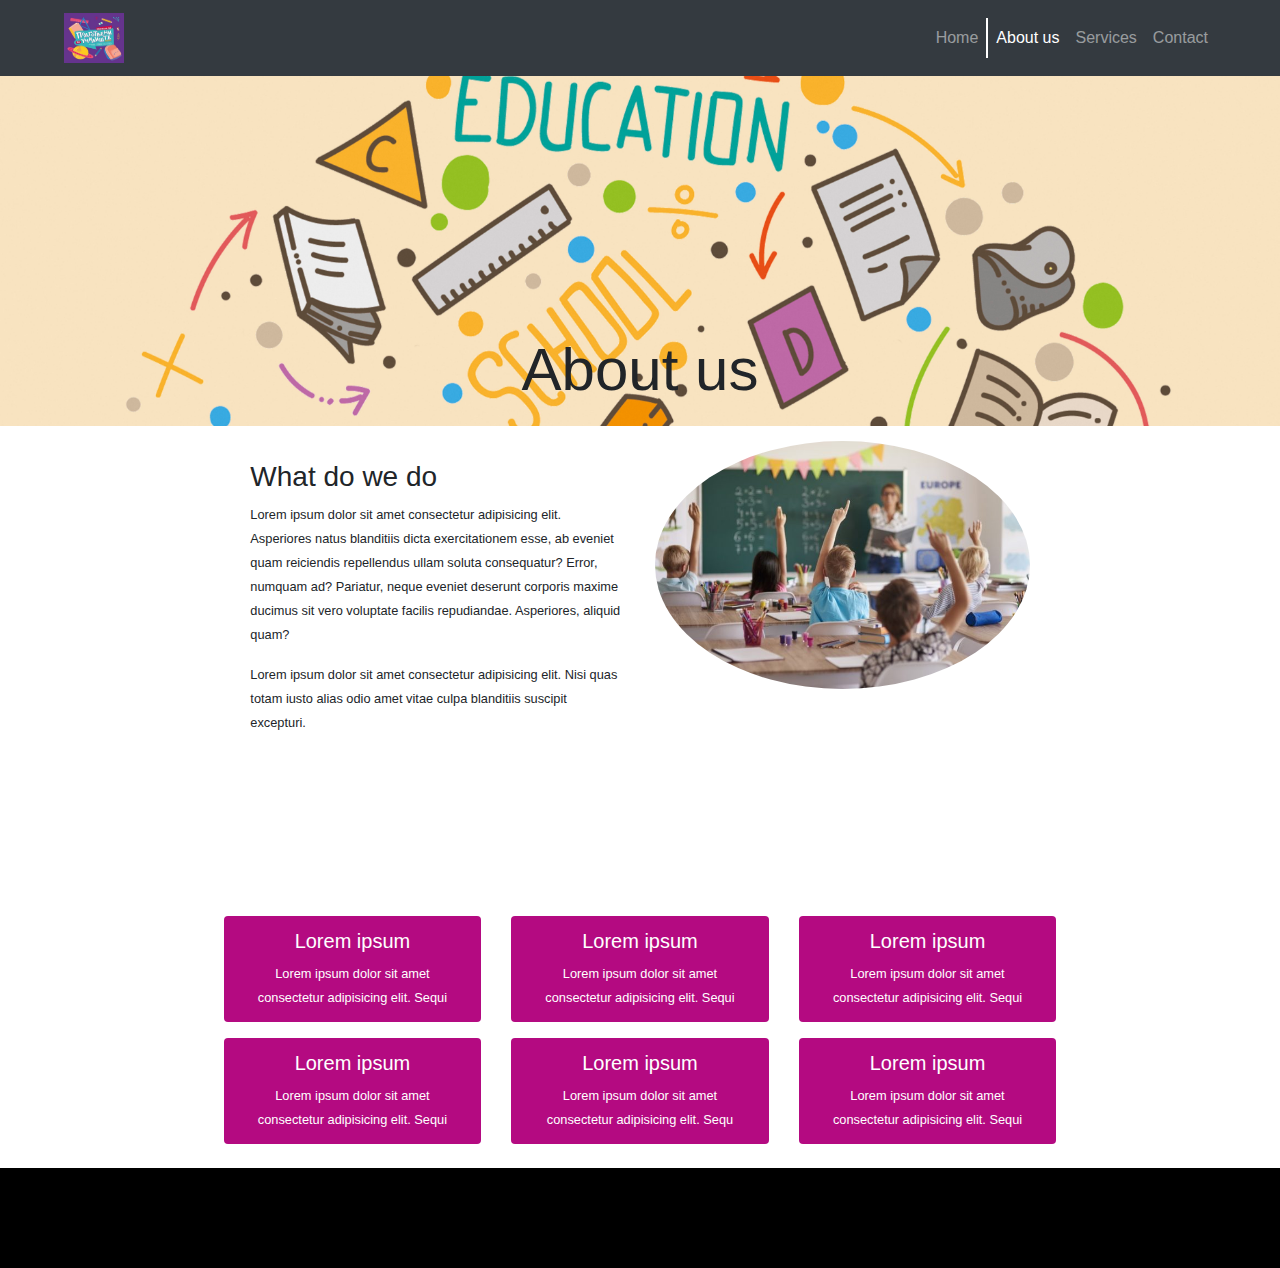
==== aboutus.html @ 2b75426c "Add files via upload" ====
<!doctype html>
<html lang="en">

<head>
    <link rel="stylesheet" href="https://cdnjs.cloudflare.com/ajax/libs/font-awesome/6.1.1/css/all.min.css"
        integrity="sha512-KfkfwYDsLkIlwQp6LFnl8zNdLGxu9YAA1QvwINks4PhcElQSvqcyVLLD9aMhXd13uQjoXtEKNosOWaZqXgel0g=="
        crossorigin="anonymous" referrerpolicy="no-referrer" />
    
    <meta charset="utf-8">
    <meta name="viewport" content="width=device-width, initial-scale=1, shrink-to-fit=no">

   
    <link rel="stylesheet" href="https://stackpath.bootstrapcdn.com/bootstrap/4.4.1/css/bootstrap.min.css"
        integrity="sha384-Vkoo8x4CGsO3+Hhxv8T/Q5PaXtkKtu6ug5TOeNV6gBiFeWPGFN9MuhOf23Q9Ifjh" crossorigin="anonymous">
    <link rel="stylesheet" href="style.css">
    <title>Seminarska</title>
</head>

<body data-spy="scroll" data-target=".navbar" data-offset="0" class="position-relative">
    <nav class="navbar navbar-dark bg-dark navbar-expand-md ">
        <a class="navbar-brand text-uppercase pl-5" href="index.html">
            <img src="./Images/logo.png" width="60px" height="50px">
        </a>
        <button class="navbar-toggler" type="button" data-toggle="collapse" data-target="#navbarNav,
    scrollspy" aria-control="navbarNav" aria-expanded="false" aria-label="Toggle navigation">
            <span class="navbar-toggler-icon"></span>
        </button>
      

        <div class="collapse navbar-collapse justify-content-end scrollspy " id="navbarNav">
            <ul class="navbar-nav ml-auto pr-5">
                <li class="nav-item"><a href="index.html" class="nav-link">Home</a></li>
                <li class="nav-item active"><a href="aboutus.html" class="nav-link">About us</a></li>
                <li class="nav-item"><a href="services.html" class="nav-link">Services</a></li>
                <li class="nav-item"><a href="contactus.html" class="nav-link">Contact</a></li>
            </ul>
        </div>
    </nav>
    <div class="row">
        <div class="col-12 ">
            <div class=" backabout fixed  align-items-center  d-lg-block text-justify text-center p-2">
                <h3 class="text-blue m-250 text-cupitalize font">About us</h3>
            </div>
        </div>
    </div>


    <div class="row bott p-5">
        <div class="col-12  col-md-12 col-lg-8 offset-lg-2 ">
            <div class="row">
                <div  class="col-12  col-md-6 col-lg-6 d-flex justify-content-center align-items-left flex-column  text-md-left">
                      <h3 class="pt-5 mt-5">What do we do</h3>
                    <p><small>Lorem ipsum dolor sit amet consectetur adipisicing elit. Asperiores natus blanditiis dicta
                            exercitationem esse, ab eveniet quam reiciendis repellendus ullam soluta consequatur? Error,
                            numquam ad? Pariatur, neque eveniet deserunt corporis maxime ducimus sit vero voluptate
                            facilis
                            repudiandae. Asperiores, aliquid quam?
                        </small></p>
                    <p><small>Lorem ipsum dolor sit amet consectetur adipisicing elit. Nisi quas totam iusto alias odio
                            amet vitae culpa blanditiis suscipit excepturi.</small></p>
                </div>
                <div
                    class="col-12  col-md-6 col-lg-6 mt-3 d-flex justify-content-center align-items-center flex-column  text-md-center">
                    <img class="img1 w-100 rounded-circle d-none d-md-block v-100" src="./Images/sk1.jpg" alt="">
                </div>
            </div>
        </div>
    </div>





    <div class="row p-2">
        <div class="col-12 col-md-12 col-lg-8 offset-lg-2 ">
            <div class="row">
                <div class="col-12 col-md-4 col-lg-4 d-flex justify-content-center flex-column py-50">
                    <div class="alert alert-red text-center" role="alert">
                        <i class="fa-regular fa-building  fa-2x pb-2"></i>
                        <h5 class="alert-heading">Lorem ipsum</h5>
                        <small>Lorem ipsum dolor sit amet consectetur adipisicing elit. Sequi</small>
                    </div>

                </div>
                <div class="col-md-4 col-lg-4 d-flex justify-content-center flex-column py-50">
                    <div class="alert alert-red text-center" role="alert">
                        <i class="fa-solid fa-bullhorn  fa-2x pb-2"></i>
                        <h5 class="alert-heading">Lorem ipsum</h5>
                        <small>Lorem ipsum dolor sit amet consectetur adipisicing elit. Sequi</small>
                    </div>

                </div>
                <div class="col-md-4 col-lg-4 d-flex justify-content-center flex-column py-50">
                    <div class="alert alert-red text-center" role="alert">
                        <i class="fa-regular fa-comments  fa-2x pb-2"></i>
                        <h5 class="alert-heading">Lorem ipsum</h5>
                        <small>Lorem ipsum dolor sit amet consectetur adipisicing elit. Sequi</small>
                    </div>
                </div>
            </div>
            <div class="row">
                <div class="col-12 col-md-4 col-lg-4  d-flex justify-content-center flex-column py-50">
                    <div class="alert alert-red text-center" role="alert">
                        <i class="fa-solid fa-clock fa-2x pb-2"></i>
                        <h5 class="alert-heading">Lorem ipsum</h5>
                        <small>Lorem ipsum dolor sit amet consectetur adipisicing elit. Sequi</small>
                    </div>

                </div>
                <div class="col-md-4 col-lg-4  d-flex justify-content-center flex-column py-50">
                    <div class="alert alert-red text-center" role="alert">
                        <i class="fa-solid fa-closed-captioning fa-2x pb-2"></i>
                        <h5 class="alert-heading">Lorem ipsum</h5>
                        <small>Lorem ipsum dolor sit amet consectetur adipisicing elit. Sequ</small>
                    </div>

                </div>
                <div class="col-md-4 col-lg-4  d-flex justify-content-center flex-column py-50">
                    <div class="alert alert-red text-center" role="alert">
                        <i class="fa-solid fa-mug-saucer  fa-2x pb-2"></i>
                        <h5 class="alert-heading">Lorem ipsum</h5>
                        <small>Lorem ipsum dolor sit amet consectetur adipisicing elit. Sequi</small>
                    </div>
                </div>
            </div>
        </div>
    </div>

    <footer>
        <div id="black1" class="back1 p-3 text-center text-white"> 
            <a href="fa-brands fa-facebook-f"><i class="fa-brands fa-facebook-f"></i>
            <a href="fa-brands fa-instagram"><i class="fa-brands fa-instagram"></i>
            <a href="fa-brands fa-linkedin-in"><i class="fa-brands fa-linkedin-in"></i>
            <a href="fa-solid fa-envelope"><i class="fa-solid fa-envelope"></i>
            <a href="fa-solid fa-lock"><i class="fa-solid fa-lock"></i>
            <a href="fa-solid fa-paper-plane"> <i class="fa-solid fa-paper-plane"></i>
            <div class="back1 pr-3 text-right text-white"></div>
        </div>
    </footer>

</body>

</html>
---- style.css ----
body{
    box-sizing: border-box;
}
.backgrimg{
  
    background-repeat: no-repeat;
    background-size: cover;
    background-position: center;
    height: 550px;
}
li a:hover{
    color:white !important;
}
.active{
    color: white;
    border-left: solid 2px white;
}
#black1{
    background-color: black;
    height: 100px;
}
#black1 i{
   margin:20px;
   background-position: center;
}

.back1{
    background-color: black;
}
.back2{
    background-color: rgb(70, 69, 69);
}
.backabout{
    background-image: url(./Images/rr1.jpg);
     background-repeat: no-repeat;
     background-size: cover;
     background-position:top;
     background-attachment: fixed;
     height: 350px;
 }
 .backcontact{
    background-image: url(./Images/rr1.jpg);
    opacity: 0.7;
     background-repeat: no-repeat;
     background-size: cover;
     background-position:top;
     background-attachment: fixed;
     height: 550px;
 }
.img1{
   background-repeat: no-repeat;
   background-size: cover;
   background-position:top;
   
    }
    .imgabout{
        background-repeat: no-repeat;
        background-size: cover;
        background-position:top;
        position: relative;
    
         }
.img2{
    background-repeat: no-repeat;
    background-size: cover;
    background-position:top;
    width: 350px;
    height: 350px;
}
.img3{
    background-repeat: no-repeat;
    background-size: cover;
    background-position:top;
    width: 100%;
    height: 250px;
}
.width1{
    width: 100%;
}
.btnwidth{
    width: 150px;
    
}

.m-250{
    margin-top:  250px;
    font-size:60px;
    
}
.b-200{
    bottom: 200px;
}
.b-350{
    bottom: 350px;
}
.pr{
    padding-right: 180px;
}
.pl{
    padding-left: 180px;
}

.alert-red{
    background-color: rgb(180, 10, 129);
    color:white;
    text-align: left;
}
.bott{
    position: relative;
    bottom:110px;
}
.color1{
    background-color: gray;
}

.gallery img{
    width: 100%;
    cursor:pointer;
}
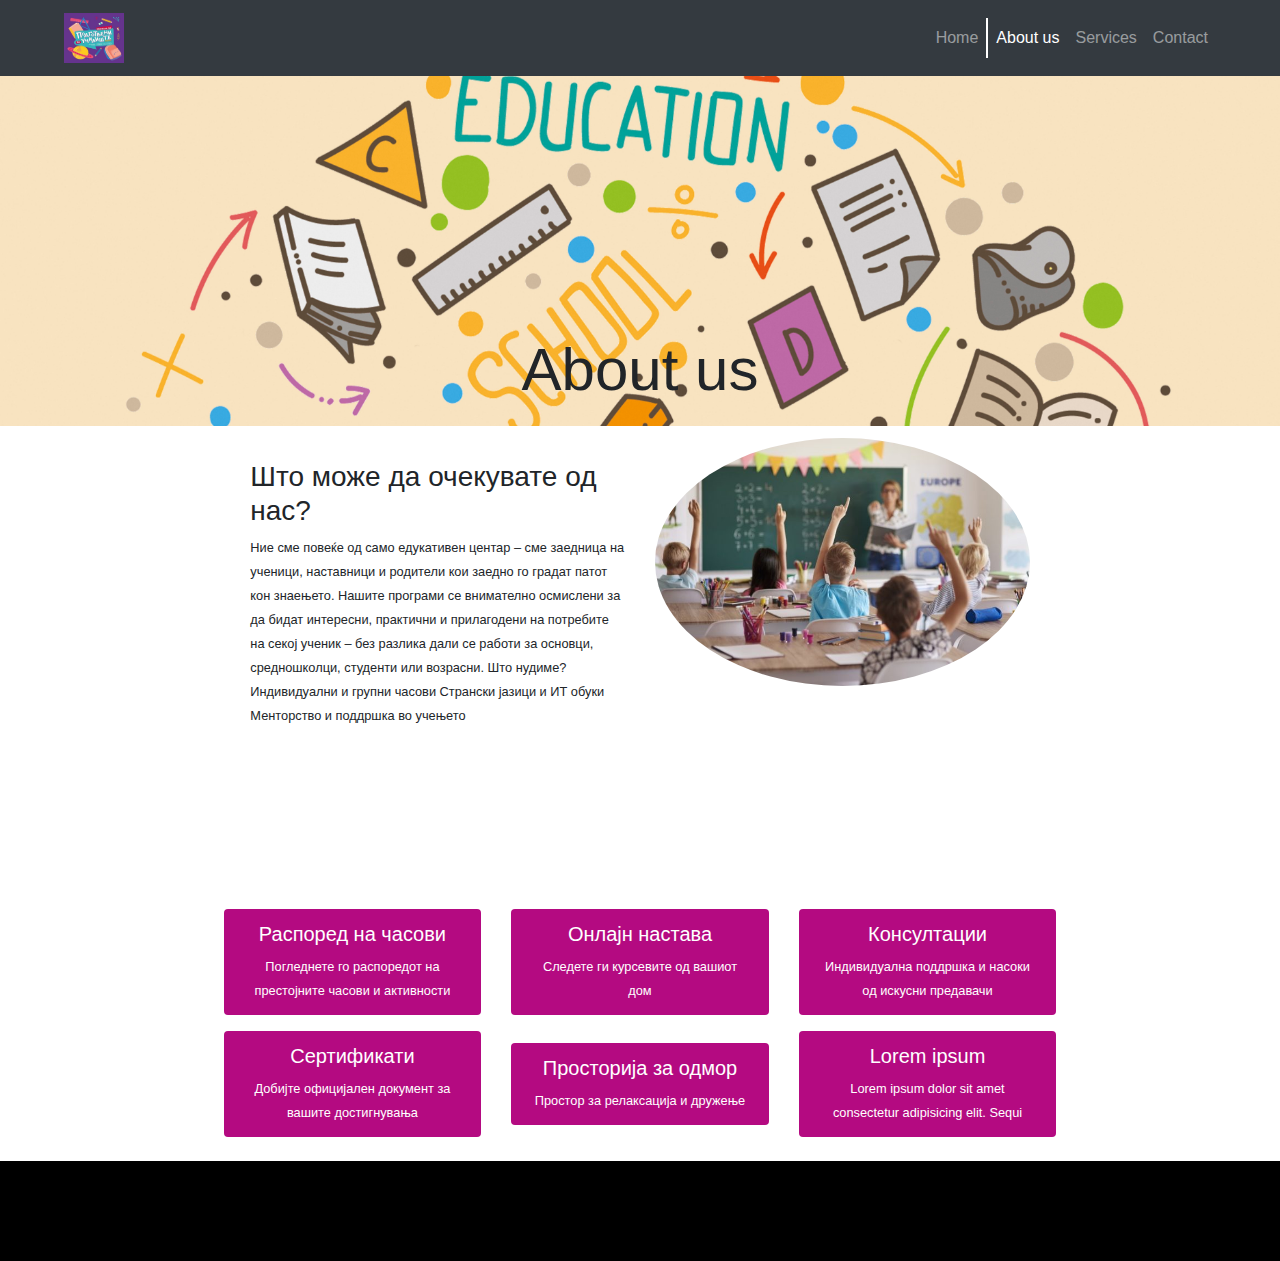
==== commit ad2aefc8: "Update aboutus.html" ====
--- a/aboutus.html
+++ b/aboutus.html
@@ -49,15 +49,17 @@
         <div class="col-12  col-md-12 col-lg-8 offset-lg-2 ">
             <div class="row">
                 <div  class="col-12  col-md-6 col-lg-6 d-flex justify-content-center align-items-left flex-column  text-md-left">
-                      <h3 class="pt-5 mt-5">What do we do</h3>
-                    <p><small>Lorem ipsum dolor sit amet consectetur adipisicing elit. Asperiores natus blanditiis dicta
-                            exercitationem esse, ab eveniet quam reiciendis repellendus ullam soluta consequatur? Error,
-                            numquam ad? Pariatur, neque eveniet deserunt corporis maxime ducimus sit vero voluptate
-                            facilis
-                            repudiandae. Asperiores, aliquid quam?
+                      <h3 class="pt-5 mt-5">Што може да очекувате од нас?</h3>
+                    <p><small>Ние сме повеќе од само едукативен центар – сме заедница на ученици, наставници и родители кои заедно го градат патот кон знаењето. Нашите програми се внимателно осмислени за да бидат интересни, практични и прилагодени на потребите на секој ученик – без разлика дали се работи за основци, средношколци, студенти или возрасни.
+
+ Што нудиме?
+
+Индивидуални и групни часови
+
+Странски јазици и ИТ обуки
+
+Менторство и поддршка во учењето
                         </small></p>
-                    <p><small>Lorem ipsum dolor sit amet consectetur adipisicing elit. Nisi quas totam iusto alias odio
-                            amet vitae culpa blanditiis suscipit excepturi.</small></p>
                 </div>
                 <div
                     class="col-12  col-md-6 col-lg-6 mt-3 d-flex justify-content-center align-items-center flex-column  text-md-center">
@@ -77,24 +79,24 @@
                 <div class="col-12 col-md-4 col-lg-4 d-flex justify-content-center flex-column py-50">
                     <div class="alert alert-red text-center" role="alert">
                         <i class="fa-regular fa-building  fa-2x pb-2"></i>
-                        <h5 class="alert-heading">Lorem ipsum</h5>
-                        <small>Lorem ipsum dolor sit amet consectetur adipisicing elit. Sequi</small>
+                        <h5 class="alert-heading">Распоред на часови</h5>
+                        <small>Погледнете го распоредот на престојните часови и активности</small>
                     </div>
 
                 </div>
                 <div class="col-md-4 col-lg-4 d-flex justify-content-center flex-column py-50">
                     <div class="alert alert-red text-center" role="alert">
                         <i class="fa-solid fa-bullhorn  fa-2x pb-2"></i>
-                        <h5 class="alert-heading">Lorem ipsum</h5>
-                        <small>Lorem ipsum dolor sit amet consectetur adipisicing elit. Sequi</small>
+                        <h5 class="alert-heading">Онлајн настава</h5>
+                        <small>Следете ги курсевите од вашиот дом</small>
                     </div>
 
                 </div>
                 <div class="col-md-4 col-lg-4 d-flex justify-content-center flex-column py-50">
                     <div class="alert alert-red text-center" role="alert">
                         <i class="fa-regular fa-comments  fa-2x pb-2"></i>
-                        <h5 class="alert-heading">Lorem ipsum</h5>
-                        <small>Lorem ipsum dolor sit amet consectetur adipisicing elit. Sequi</small>
+                        <h5 class="alert-heading">Консултации</h5>
+                        <small>Индивидуална поддршка и насоки од искусни предавачи</small>
                     </div>
                 </div>
             </div>
@@ -102,16 +104,16 @@
                 <div class="col-12 col-md-4 col-lg-4  d-flex justify-content-center flex-column py-50">
                     <div class="alert alert-red text-center" role="alert">
                         <i class="fa-solid fa-clock fa-2x pb-2"></i>
-                        <h5 class="alert-heading">Lorem ipsum</h5>
-                        <small>Lorem ipsum dolor sit amet consectetur adipisicing elit. Sequi</small>
+                        <h5 class="alert-heading">Сертификати</h5>
+                        <small>Добијте официјален документ за вашите достигнувања</small>
                     </div>
 
                 </div>
                 <div class="col-md-4 col-lg-4  d-flex justify-content-center flex-column py-50">
                     <div class="alert alert-red text-center" role="alert">
                         <i class="fa-solid fa-closed-captioning fa-2x pb-2"></i>
-                        <h5 class="alert-heading">Lorem ipsum</h5>
-                        <small>Lorem ipsum dolor sit amet consectetur adipisicing elit. Sequ</small>
+                        <h5 class="alert-heading">Просторија за одмор</h5>
+                        <small>Простор за релаксација и дружење</small>
                     </div>
 
                 </div>
@@ -140,4 +142,4 @@
 
 </body>
 
-</html>+</html>
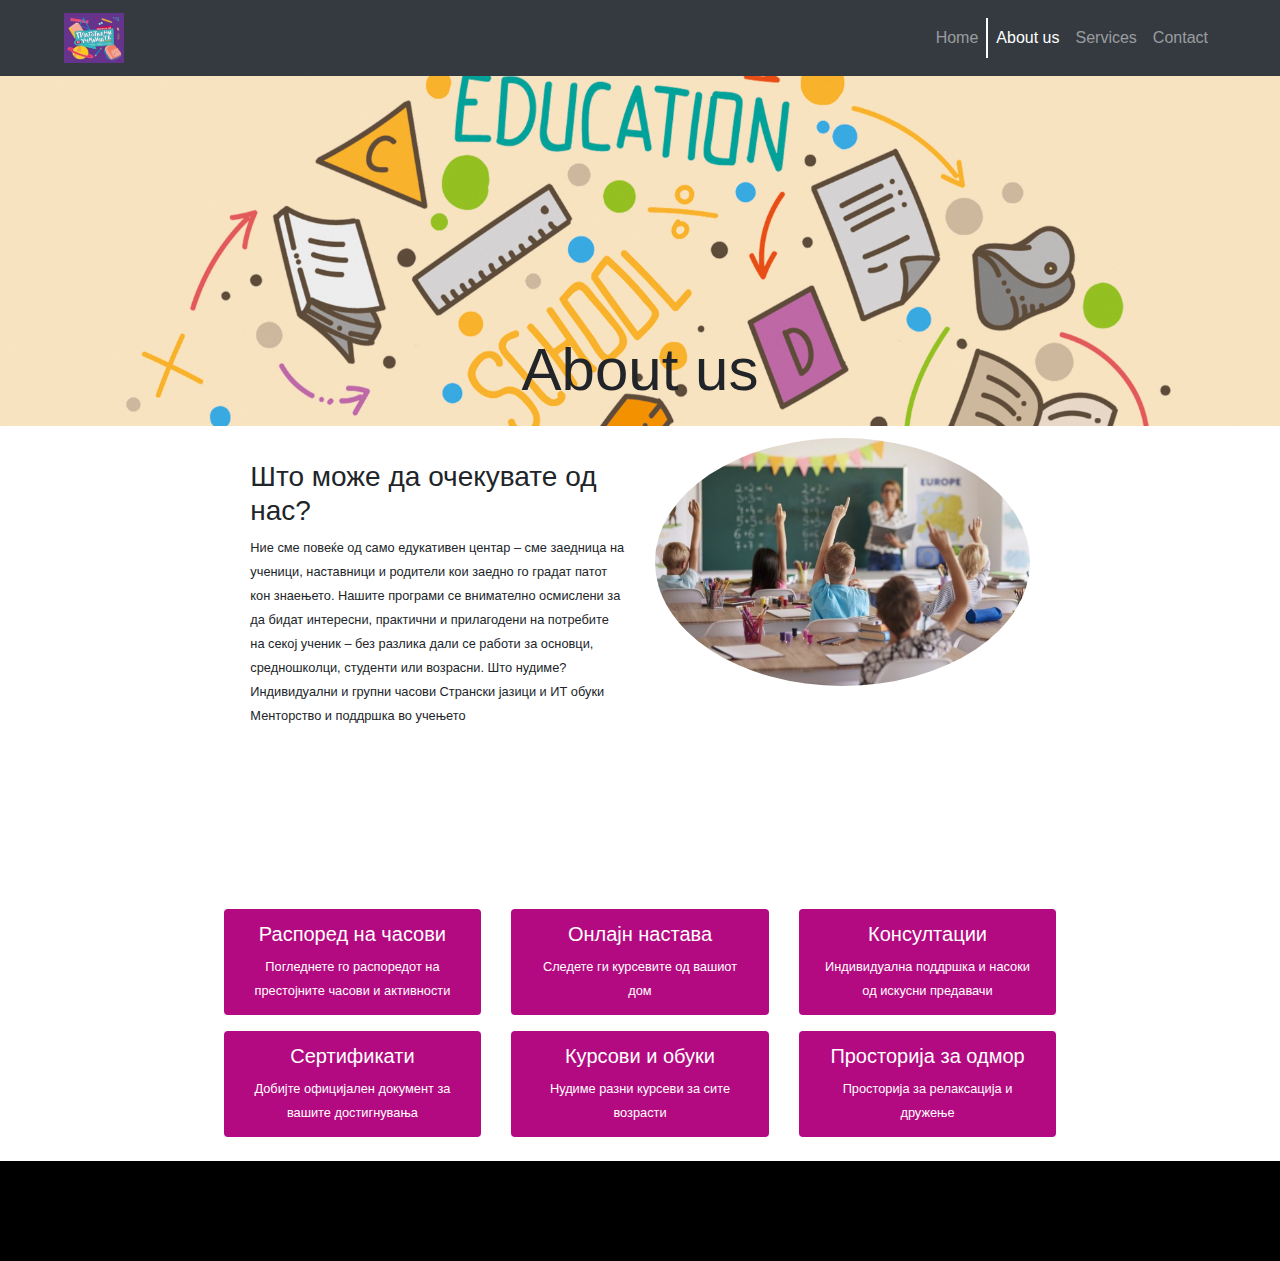
==== commit c4abe1a9: "Update aboutus.html" ====
--- a/aboutus.html
+++ b/aboutus.html
@@ -112,16 +112,16 @@
                 <div class="col-md-4 col-lg-4  d-flex justify-content-center flex-column py-50">
                     <div class="alert alert-red text-center" role="alert">
                         <i class="fa-solid fa-closed-captioning fa-2x pb-2"></i>
-                        <h5 class="alert-heading">Просторија за одмор</h5>
-                        <small>Простор за релаксација и дружење</small>
+                        <h5 class="alert-heading">Курсови и обуки</h5>
+                        <small>Нудиме разни курсеви за сите возрасти</small>
                     </div>
 
                 </div>
                 <div class="col-md-4 col-lg-4  d-flex justify-content-center flex-column py-50">
                     <div class="alert alert-red text-center" role="alert">
                         <i class="fa-solid fa-mug-saucer  fa-2x pb-2"></i>
-                        <h5 class="alert-heading">Lorem ipsum</h5>
-                        <small>Lorem ipsum dolor sit amet consectetur adipisicing elit. Sequi</small>
+                        <h5 class="alert-heading">Просторија за одмор</h5>
+                        <small>Просторија за релаксација и дружење</small>
                     </div>
                 </div>
             </div>
